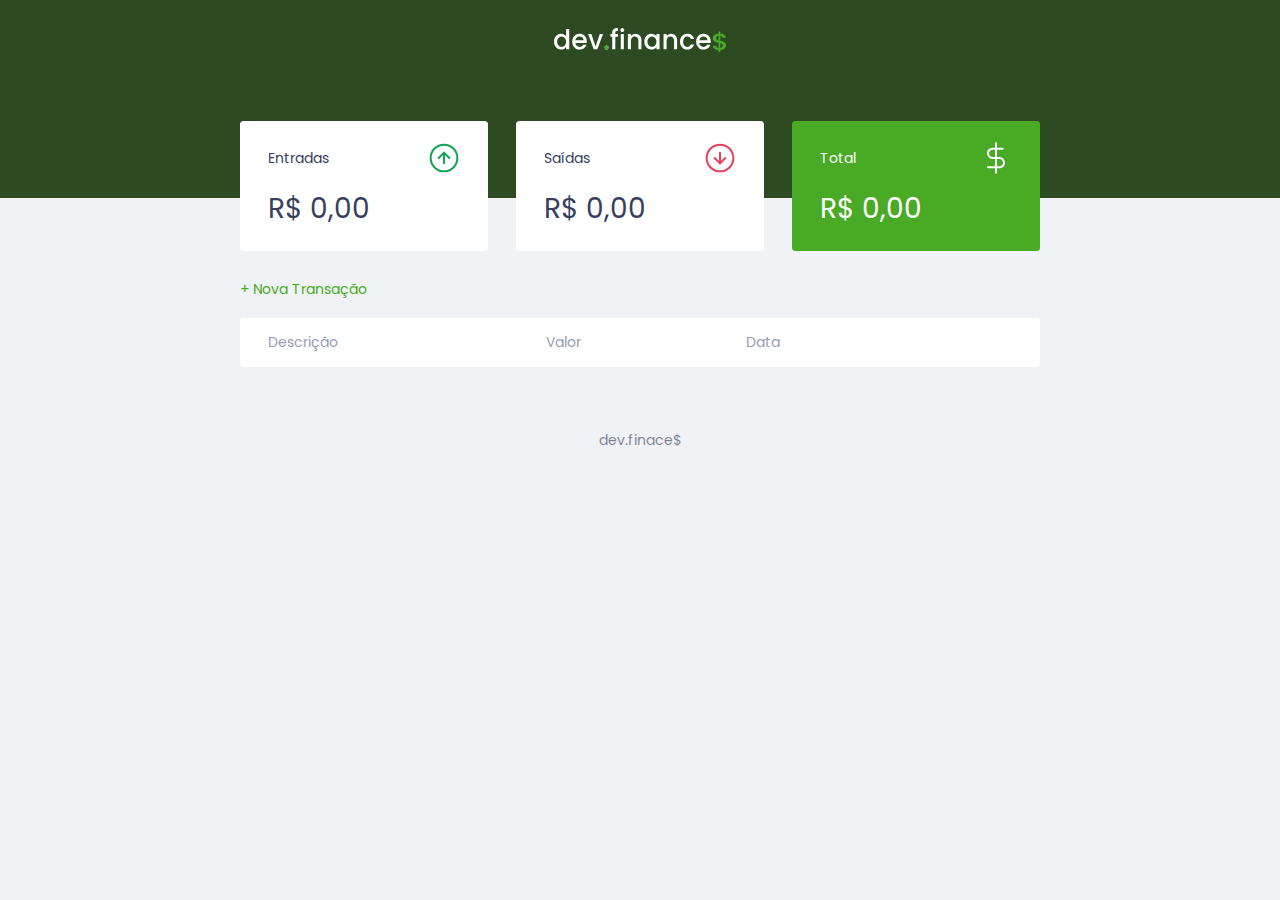
==== index.html @ 3f9c8559 "first commit" ====
<!DOCTYPE html>
<html lang="pt-br">

<head>
    <meta charset="UTF-8">
    <meta http-equiv="X-UA-Compatible" content="IE=edge">
    <meta name="viewport" content="width=device-width, initial-scale=1.0">
    <title>dev.finance$</title>

    <link rel="stylesheet" href="./style.css">
    <link rel="preconnect" href="https://fonts.gstatic.com">
    <link href="https://fonts.googleapis.com/css2?family=Poppins:ital,wght@0,100;0,400;0,700;1,100;1,400&display=swap"
        rel="stylesheet">
</head>



<body>
    <!-- header, main e footer são tags semanticas -->

    <header>
        <!-- <h1 id="logo">dev.finance$</h1> -->
        <!--Tirou o nome e colocou uma imagem-->
        <img src="./assets/logo.svg" alt="Logo Dev Finances">
    </header>

    <main class="container">

        <!--Section geralmente começa com um h2-->
        <section id="balance">
            <h2 class="sr-only">Balanço</h2>
            <!--sr de screen reader-->

            <div class="card">
                <h3>
                    <span>
                        Entradas
                    </span>
                    <img src="./assets/income.svg" alt="Imagem de entradas">
                </h3>
                <p id="incomeDisplay">R$ 0,00</p>
            </div>

            <div class="card">
                <h3>
                    <span>
                        Saídas
                    </span>
                    <img src="./assets/expense.svg" alt="Imagem de saídas">
                </h3>
                <p id="expenseDisplay">R$ 0,00</p>
            </div>

            <div class="card total">
                <!--Posso dar varias classes para a mesma tag, e so separo por espaço como ai, class card e class total-->
                <h3>
                    <span>
                        Total
                    </span>
                    <img src="./assets/total.svg" alt="Imagem de total">
                </h3>
                <p id = "totalDisplay">R$ 0,00</p>
            </div>

        </section>


        <section id="transaction">
            <h2 class="sr-only">Transações</h2>
            <!--Ao colocar o simbolo # ao clicar no link, eu não saio da pagina, apenas coloca uma # na url-->
            <!--onclick foi adicionado junto com o javascript-->
            <a href="#" onclick="Modal.open()" class="button new">+ Nova Transação</a>


            <table id="data-table">
                <thead>
                    <tr>
                        <th>Descrição</th>
                        <th>Valor</th>
                        <th>Data</th>
                        <th></th>
                        <!--Adicionei uma coluna nova vazia aqui, mas terão coisas nela nos outros-->
                    </tr>
                </thead>
                <tbody>
                    
                </tbody>
            </table>
        </section>
    </main>

    <div class="modal-overlay">
        <!--essa div tem duas classes.-->
        <div class="modal">
            <div id="form">
                <h2>Nova Transação</h2>
                <form action="" onsubmit="Form.submit(event)">
                    <div class="input-group">
                        <label class="sr-only" for="description">Descrição</label>
                        <!--o label é linkado com o input e ele descreve esse input, com a palavra que peço, mas no caso eu quero que ele apareça apenas para os scren readers para ajudar na assessibilidade, ele explica o que está no input-->
                        <input type="text" id="description" name="description" placeholder="Descrição" />
                    </div>
                    <div class="input-group">
                        <label class="sr-only" for="amount">Valor</label>
                        <input type="number" step="0.01" id="amount" name="amount" placeholder="0,00" />
                        <small class="help">Use o sinal - (negativo) para despesas e , (vírgula) para casas
                            decimais</small>
                    </div>
                    <div class="input-group">
                        <label class="sr-only" for="date">Data</label>
                        <input type="date" id="date" name="date" />
                    </div>

                    <div class="input-group actions">
                        <a href="#" onclick="Modal.close()" class="button cancel">Cancelar</a>
                        <button>Salvar</button>
                    </div>
                </form>
            </div>
        </div>
    </div>

    <footer>
        <p>dev.finace$</p>
    </footer>

    <script src="./script.js"></script>
</body>

</html>
---- style.css ----
/* no css, as coisas tem valores, por exemplo o asterisco tem menos valor do que o h1 */

/* Global =================================== */

:root {
    /*root referencia a tag html*/
    --dark-blue: #363f5f;
    --green: #49AA26;
    --light-green: #3dd705;
    --red: #e92929;
    /*criando uma variavel posso apenas chamar ela depois, a vantagem é poder mudar depois sem ter que mudar em cada elemento*/
}

* {
    margin: 0;
    padding: 0;
    box-sizing: border-box;
}

html {
    font-size: 93.75%;
    /* 15px */
}

body {
    background: #f0f2f5;
    font-family: 'Poppins', sans-serif;
}

.sr-only {
    /*ele usa esse truque para que as palavras com essa classe fique invisiveis para a visão, mas que os leitores de tela ainda possam acha-las e ler, para pessoas com dificuldades visuais. se usasse display: none o leitor de tela não consegue achar, todos esses codigos são para isso*/
    position: absolute;
    width: 1px;
    height: 1px;
    padding: 0;
    margin: -1px;
    overflow: hidden;
    clip: rect(0, 0, 0, 0);
    white-space: nowrap;
    border-width: 0;
}

.container {
    width: min(90vw, 800px);
    /*essa função procurar o menor valor entre os dois argumentos que eu passo */
    margin: auto;
}

/* Titles =================================== */

h2 {
    margin-top: 3.2rem;
    margin-bottom: 0.8rem;
    color: var(--dark-blue);
    font-weight: normal;
}

/* Links & Buttons ========================== */

a {
    color: var(--green);
    text-decoration: none;
}

a:hover {
    color: var(--light-green);
}

button {
    width: 100%;
    height: 50px;
    border: none;
    color: white;
    background: var(--green);
    padding: 0;
    border-radius: 0.25rem;
    cursor: pointer;
}

button:hover {
    background: var(--light-green);
}

.button.new {
    /*Se eu coloco .button com um espaço eu coloco a .new, eu to dizendo para procurar dentro da .button algo com o nome .new, se eu coloco .button.new tudo junto eu to dizendo que eu quero a coisa que tem ao mesmo tempo o nome button e o nome new*/
    display: inline-block;
    margin-bottom: .8rem;
}

.button.cancel {
    color: var(--red);
    border: 2px var(--red) solid;
    border-radius: 0.25rem;
    height: 50px;
    opacity: 0.6;
    /*Alinhar ao meio*/
    display: flex;
    align-items: center;
    justify-content: center;

}

.button.cancel:hover{
    opacity: 1;
}

/* Header =================================== */

header {
    background: #2d4a22;
    padding: 2rem 0 10rem;
    text-align: center;
}

#logo {
    color: #fff;
    font-weight: 100;
}

/* Balance =================================== */

#balance {
    margin-top: -5.5rem;
}

#balance h2 {
    color: white;
    margin-top: 0;
}

/* Cards =================================== */

.card {
    background: white;
    padding: 1.5rem 2rem;
    border-radius: 0.25rem;
    margin-bottom: 2rem;
    color: var(--dark-blue)
}

.card h3 {
    /*coisas importantes sobre posicionamento, align-items e justify-content*/
    font-weight: normal;
    font-size: 1rem;
    display: flex;
    align-items: center;
    justify-content: space-between;
}

.card p {
    font-size: 2rem;
    line-height: 3rem;
    margin-top: 1rem;
}

.card.total {
    /*Posso chamar duas classes de uma vez, ai coloco os pontos como ai no .card.total */
    background: var(--green);
    color: white;
}

/* Table =================================== */

#transaction {
    display: block;
    width: 100%;
    overflow-x: auto;
}

#data-table {
    width: 100%;
    border-spacing: 0 0.5rem;
    color: #969cb3;
    /*o comando a baixo diz: se for necessario criar a barra de rolagem no eixo x */
}

table thead tr th:first-child, table tbody tr td:first-child {
    /*Esse seletor pega o primeiro filho que está dentro do thead*/
    border-radius: 0.25rem 0 0 0.25rem;
}

table thead tr th:last-child, table tbody tr td:last-child {
    /*Esse seletor pega o ultimo filho que está dentro do thead*/
    border-radius: 0 0.25rem 0.25rem 0;
}

table thead th {
    background: white;
    font-weight: normal;
    padding: 1rem 2rem;
    text-align: left;
}

table tbody tr {
    opacity: 0.7;
}

table tbody tr:hover {
    opacity: 1;
}

table tbody td {
    background: white;
    padding: 1rem 2rem;
}

td.description {
    color: var(--dark-blue)
}

td.income {
    color: #12a454;
}

td.expense {
    color: #e92929
}

/* modal ==================================== */

.modal-overlay {
    width: 100%;
    height: 100%;
    background-color: rgba(0, 0, 0, 0.7);
    position: fixed;
    top: 0;
    display: flex;
    align-items: center;
    justify-content: center;
    opacity: 0;
    visibility: hidden;
    z-index: 999;
}

.modal-overlay.active {
    opacity: 1;
    visibility: visible;
}

.modal {
    background: #f0f2f5;
    padding: 2.4rem;
    position: relative;
    z-index: 1;
}

/* Form ===================================== */

#form {
    max-width: 500px;
}

#form h2 {
    margin-top: 0;
}

input {
    border: none;
    border-radius: 0.2rem;
    padding: 0.8rem;
    width: 100%;
}

.input-group {
    margin-top: 0.8rem;
}

.input-group small {
    opacity: 0.4;
}

.input-group.actions {
    display: flex;
    justify-content: space-between;
    align-items: center;
}

.input-group.actions .button, .input-group.actions button {
    width: 48%
}

/* Footer =================================== */

footer {
    text-align: center;
    padding: 4rem 0 2rem;
    color: var(--dark-blue);
    opacity: 0.6;
}

/* Responsive ================================ */

@media (min-width: 800px) {
    /* o min signfica: a partir de 800px aplique essas configuraçoes, de 800 pra baixo vc usa o normal*/
    html {
        font-size: 87.5%;
    }
    #balance {
        /* display grid é muito bom para alinhar, como coloquei uma fraçao pra cada um, eles vao ficar iguais, mas pode variar colocar 2fr 1fr e fr por exemplo*/
        display: grid;
        grid-template-columns: 1fr 1fr 1fr;
        gap: 2rem;
    }
}
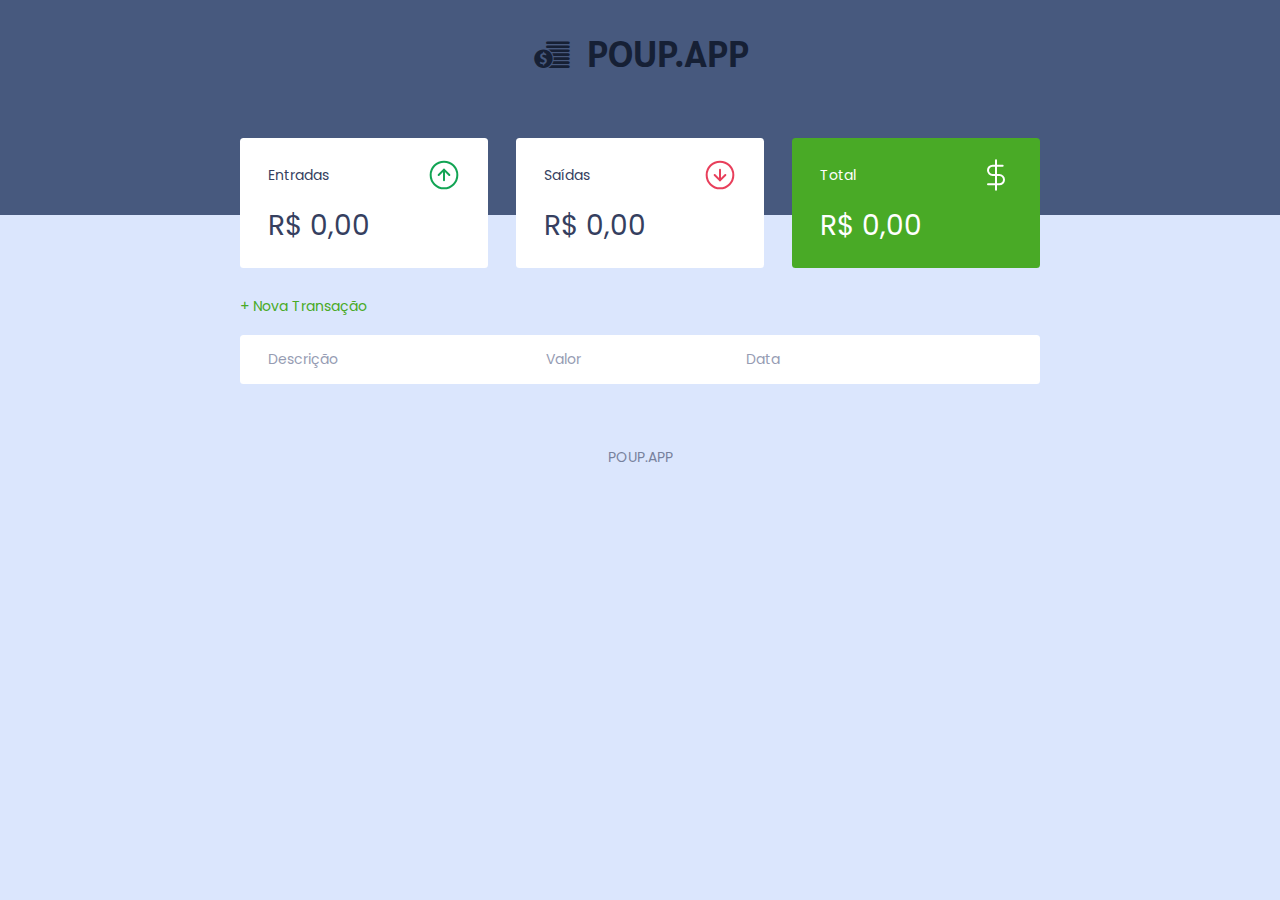
==== commit 3350fb0c: "Update name and visual of project" ====
--- a/index.html
+++ b/index.html
@@ -1,132 +1,144 @@
 <!DOCTYPE html>
 <html lang="pt-br">
-
-<head>
-    <meta charset="UTF-8">
-    <meta http-equiv="X-UA-Compatible" content="IE=edge">
-    <meta name="viewport" content="width=device-width, initial-scale=1.0">
+  <head>
+    <meta charset="UTF-8" />
+    <meta http-equiv="X-UA-Compatible" content="IE=edge" />
+    <meta name="viewport" content="width=device-width, initial-scale=1.0" />
     <title>dev.finance$</title>
 
-    <link rel="stylesheet" href="./style.css">
-    <link rel="preconnect" href="https://fonts.gstatic.com">
-    <link href="https://fonts.googleapis.com/css2?family=Poppins:ital,wght@0,100;0,400;0,700;1,100;1,400&display=swap"
-        rel="stylesheet">
-</head>
+    <!--css base-->
 
+    <link rel="stylesheet" href="./style.css" />
 
+     <!--css icone logo-->
 
-<body>
-    <!-- header, main e footer são tags semanticas -->
+    <link rel="stylesheet" href="./assets/icon logo/style.css">
+
+     <!--fontes gerais-->
+    <link rel="preconnect" href="https://fonts.gstatic.com" />
+    <link
+      href="https://fonts.googleapis.com/css2?family=Poppins:ital,wght@0,100;0,400;0,700;1,100;1,400&display=swap"
+      rel="stylesheet"
+    />
+
+    <!--fonte do logo-->
+    <link rel="preconnect" href="https://fonts.googleapis.com">
+    <link rel="preconnect" href="https://fonts.gstatic.com" crossorigin>
+    <link href="https://fonts.googleapis.com/css2?family=Sarabun:wght@400;500;700&display=swap" rel="stylesheet">
+  </head>
+
+  <body>
+  
 
     <header>
-        <!-- <h1 id="logo">dev.finance$</h1> -->
-        <!--Tirou o nome e colocou uma imagem-->
-        <img src="./assets/logo.svg" alt="Logo Dev Finances">
+      <div id="logo"><i class="icon-coins"></i><h1>POUP.APP</h1></div>
+      
+    
     </header>
 
     <main class="container">
+     
+      <section id="balance">
+        <h2 class="sr-only">Balanço</h2>
+        
 
-        <!--Section geralmente começa com um h2-->
-        <section id="balance">
-            <h2 class="sr-only">Balanço</h2>
-            <!--sr de screen reader-->
+        <div class="card">
+          <h3>
+            <span> Entradas </span>
+            <img src="./assets/income.svg" alt="Imagem de entradas" />
+          </h3>
+          <p id="incomeDisplay">R$ 0,00</p>
+        </div>
 
-            <div class="card">
-                <h3>
-                    <span>
-                        Entradas
-                    </span>
-                    <img src="./assets/income.svg" alt="Imagem de entradas">
-                </h3>
-                <p id="incomeDisplay">R$ 0,00</p>
-            </div>
+        <div class="card">
+          <h3>
+            <span> Saídas </span>
+            <img src="./assets/expense.svg" alt="Imagem de saídas" />
+          </h3>
+          <p id="expenseDisplay">R$ 0,00</p>
+        </div>
 
-            <div class="card">
-                <h3>
-                    <span>
-                        Saídas
-                    </span>
-                    <img src="./assets/expense.svg" alt="Imagem de saídas">
-                </h3>
-                <p id="expenseDisplay">R$ 0,00</p>
-            </div>
+        <div class="card total">
+          
+          <h3>
+            <span> Total </span>
+            <img src="./assets/total.svg" alt="Imagem de total" />
+          </h3>
+          <p id="totalDisplay">R$ 0,00</p>
+        </div>
+      </section>
 
-            <div class="card total">
-                <!--Posso dar varias classes para a mesma tag, e so separo por espaço como ai, class card e class total-->
-                <h3>
-                    <span>
-                        Total
-                    </span>
-                    <img src="./assets/total.svg" alt="Imagem de total">
-                </h3>
-                <p id = "totalDisplay">R$ 0,00</p>
-            </div>
+      <section id="transaction">
+        <h2 class="sr-only">Transações</h2>
+   
+        <a href="#" onclick="Modal.open()" class="button new"
+          >+ Nova Transação</a
+        >
 
-        </section>
-
-
-        <section id="transaction">
-            <h2 class="sr-only">Transações</h2>
-            <!--Ao colocar o simbolo # ao clicar no link, eu não saio da pagina, apenas coloca uma # na url-->
-            <!--onclick foi adicionado junto com o javascript-->
-            <a href="#" onclick="Modal.open()" class="button new">+ Nova Transação</a>
-
-
-            <table id="data-table">
-                <thead>
-                    <tr>
-                        <th>Descrição</th>
-                        <th>Valor</th>
-                        <th>Data</th>
-                        <th></th>
-                        <!--Adicionei uma coluna nova vazia aqui, mas terão coisas nela nos outros-->
-                    </tr>
-                </thead>
-                <tbody>
-                    
-                </tbody>
-            </table>
-        </section>
+        <table id="data-table">
+          <thead>
+            <tr>
+              <th>Descrição</th>
+              <th>Valor</th>
+              <th>Data</th>
+              <th></th>
+            </tr>
+          </thead>
+          <tbody></tbody>
+        </table>
+      </section>
     </main>
 
     <div class="modal-overlay">
-        <!--essa div tem duas classes.-->
-        <div class="modal">
-            <div id="form">
-                <h2>Nova Transação</h2>
-                <form action="" onsubmit="Form.submit(event)">
-                    <div class="input-group">
-                        <label class="sr-only" for="description">Descrição</label>
-                        <!--o label é linkado com o input e ele descreve esse input, com a palavra que peço, mas no caso eu quero que ele apareça apenas para os scren readers para ajudar na assessibilidade, ele explica o que está no input-->
-                        <input type="text" id="description" name="description" placeholder="Descrição" />
-                    </div>
-                    <div class="input-group">
-                        <label class="sr-only" for="amount">Valor</label>
-                        <input type="number" step="0.01" id="amount" name="amount" placeholder="0,00" />
-                        <small class="help">Use o sinal - (negativo) para despesas e , (vírgula) para casas
-                            decimais</small>
-                    </div>
-                    <div class="input-group">
-                        <label class="sr-only" for="date">Data</label>
-                        <input type="date" id="date" name="date" />
-                    </div>
+     
+      <div class="modal">
+        <div id="form">
+          <h2>Nova Transação</h2>
+          <form action="" onsubmit="Form.submit(event)">
+            <div class="input-group">
+              <label class="sr-only" for="description">Descrição</label>
+            
+              <input
+                type="text"
+                id="description"
+                name="description"
+                placeholder="Descrição"
+              />
+            </div>
+            <div class="input-group">
+              <label class="sr-only" for="amount">Valor</label>
+              <input
+                type="number"
+                step="0.01"
+                id="amount"
+                name="amount"
+                placeholder="0,00"
+              />
+              <small class="help"
+                >Use o sinal - (negativo) para despesas e , (vírgula) para casas
+                decimais</small
+              >
+            </div>
+            <div class="input-group">
+              <label class="sr-only" for="date">Data</label>
+              <input type="date" id="date" name="date" />
+            </div>
 
-                    <div class="input-group actions">
-                        <a href="#" onclick="Modal.close()" class="button cancel">Cancelar</a>
-                        <button>Salvar</button>
-                    </div>
-                </form>
+            <div class="input-group actions">
+              <a href="#" onclick="Modal.close()" class="button cancel"
+                >Cancelar</a
+              >
+              <button>Salvar</button>
             </div>
+          </form>
         </div>
+      </div>
     </div>
 
     <footer>
-        <p>dev.finace$</p>
+      <p>POUP.APP</p>
     </footer>
 
     <script src="./script.js"></script>
-</body>
-
+  </body>
 </html>
-
-    --- a/style.css
+++ b/style.css
@@ -1,304 +1,328 @@
-/* no css, as coisas tem valores, por exemplo o asterisco tem menos valor do que o h1 */
+
 
 /* Global =================================== */
 
 :root {
-    /*root referencia a tag html*/
-    --dark-blue: #363f5f;
-    --green: #49AA26;
-    --light-green: #3dd705;
-    --red: #e92929;
-    /*criando uma variavel posso apenas chamar ela depois, a vantagem é poder mudar depois sem ter que mudar em cada elemento*/
+  /*root referencia a tag html*/
+  --dark-blue: #363f5f;
+  --green: #49aa26;
+  --light-green: #3dd705;
+  --red: #e92929;
+  --background: #DBE6FD;
+  --header: #47597E;
+  --logo: #293B5F;
+  --dark-logo:#162035;
+
 }
 
 * {
-    margin: 0;
-    padding: 0;
-    box-sizing: border-box;
+  margin: 0;
+  padding: 0;
+  box-sizing: border-box;
 }
 
 html {
-    font-size: 93.75%;
-    /* 15px */
+  font-size: 93.75%;
+  /* 15px */
 }
 
 body {
-    background: #f0f2f5;
-    font-family: 'Poppins', sans-serif;
+  background: var(--background);
+  font-family: 'Poppins', sans-serif;
 }
 
 .sr-only {
-    /*ele usa esse truque para que as palavras com essa classe fique invisiveis para a visão, mas que os leitores de tela ainda possam acha-las e ler, para pessoas com dificuldades visuais. se usasse display: none o leitor de tela não consegue achar, todos esses codigos são para isso*/
-    position: absolute;
-    width: 1px;
-    height: 1px;
-    padding: 0;
-    margin: -1px;
-    overflow: hidden;
-    clip: rect(0, 0, 0, 0);
-    white-space: nowrap;
-    border-width: 0;
+  position: absolute;
+  width: 1px;
+  height: 1px;
+  padding: 0;
+  margin: -1px;
+  overflow: hidden;
+  clip: rect(0, 0, 0, 0);
+  white-space: nowrap;
+  border-width: 0;
 }
 
 .container {
-    width: min(90vw, 800px);
-    /*essa função procurar o menor valor entre os dois argumentos que eu passo */
-    margin: auto;
+  width: min(90vw, 800px);
+
+  margin: auto;
 }
 
 /* Titles =================================== */
 
 h2 {
-    margin-top: 3.2rem;
-    margin-bottom: 0.8rem;
-    color: var(--dark-blue);
-    font-weight: normal;
+  margin-top: 3.2rem;
+  margin-bottom: 0.8rem;
+  color: var(--dark-blue);
+  font-weight: normal;
 }
 
 /* Links & Buttons ========================== */
 
 a {
-    color: var(--green);
-    text-decoration: none;
+  color: var(--green);
+  text-decoration: none;
 }
 
 a:hover {
-    color: var(--light-green);
+  color: var(--light-green);
 }
 
 button {
-    width: 100%;
-    height: 50px;
-    border: none;
-    color: white;
-    background: var(--green);
-    padding: 0;
-    border-radius: 0.25rem;
-    cursor: pointer;
+  width: 100%;
+  height: 50px;
+  border: none;
+  color: white;
+  background: var(--green);
+  padding: 0;
+  border-radius: 0.25rem;
+  cursor: pointer;
 }
 
 button:hover {
-    background: var(--light-green);
+  background: var(--light-green);
 }
 
 .button.new {
-    /*Se eu coloco .button com um espaço eu coloco a .new, eu to dizendo para procurar dentro da .button algo com o nome .new, se eu coloco .button.new tudo junto eu to dizendo que eu quero a coisa que tem ao mesmo tempo o nome button e o nome new*/
-    display: inline-block;
-    margin-bottom: .8rem;
+
+  display: inline-block;
+  margin-bottom: 0.8rem;
 }
 
 .button.cancel {
-    color: var(--red);
-    border: 2px var(--red) solid;
-    border-radius: 0.25rem;
-    height: 50px;
-    opacity: 0.6;
-    /*Alinhar ao meio*/
-    display: flex;
-    align-items: center;
-    justify-content: center;
-
-}
-
-.button.cancel:hover{
-    opacity: 1;
+  background: var(--red);
+  color: white;
+  border: 2px var(--red) solid;
+  border-radius: 0.25rem;
+  height: 50px;
+  opacity: 0.6;
+  /*Alinhar ao meio*/
+  display: flex;
+  align-items: center;
+  justify-content: center;
+}
+
+.button.cancel:hover {
+  opacity: 1;
 }
 
 /* Header =================================== */
 
 header {
-    background: #2d4a22;
-    padding: 2rem 0 10rem;
-    text-align: center;
-}
-
+  background: var(--header);
+  padding: 2rem 0 10rem;
+  text-align: center;
+}
 #logo {
-    color: #fff;
-    font-weight: 100;
-}
+  color: var(--dark-logo);
+  
+  font-family: 'Sarabun', sans-serif;
+  font-size: 1.3rem;
+  display:flex;
+  align-items: center;
+  justify-content:center;
+}
+
+#logo i{
+  font-size: 3rem;
+  margin-right: 1rem;
+  transform: translateY(8%);
+}
+
+
+
 
 /* Balance =================================== */
 
 #balance {
-    margin-top: -5.5rem;
+  margin-top: -5.5rem;
 }
 
 #balance h2 {
-    color: white;
-    margin-top: 0;
+  color: white;
+  margin-top: 0;
 }
 
 /* Cards =================================== */
 
 .card {
-    background: white;
-    padding: 1.5rem 2rem;
-    border-radius: 0.25rem;
-    margin-bottom: 2rem;
-    color: var(--dark-blue)
+  background: white;
+  padding: 1.5rem 2rem;
+  border-radius: 0.25rem;
+  margin-bottom: 2rem;
+  color: var(--dark-blue);
 }
 
 .card h3 {
-    /*coisas importantes sobre posicionamento, align-items e justify-content*/
-    font-weight: normal;
-    font-size: 1rem;
-    display: flex;
-    align-items: center;
-    justify-content: space-between;
+  
+  font-weight: normal;
+  font-size: 1rem;
+  display: flex;
+  align-items: center;
+  justify-content: space-between;
 }
 
 .card p {
-    font-size: 2rem;
-    line-height: 3rem;
-    margin-top: 1rem;
+  font-size: 2rem;
+  line-height: 3rem;
+  margin-top: 1rem;
 }
 
 .card.total {
-    /*Posso chamar duas classes de uma vez, ai coloco os pontos como ai no .card.total */
-    background: var(--green);
-    color: white;
+  
+  background: var(--green);
+  color: white;
+}
+
+.card.total.negative {
+  background: var(--red);
+  color: white;
 }
 
 /* Table =================================== */
 
 #transaction {
-    display: block;
-    width: 100%;
-    overflow-x: auto;
+  display: block;
+  width: 100%;
+  overflow-x: auto;
 }
 
 #data-table {
-    width: 100%;
-    border-spacing: 0 0.5rem;
-    color: #969cb3;
-    /*o comando a baixo diz: se for necessario criar a barra de rolagem no eixo x */
-}
-
-table thead tr th:first-child, table tbody tr td:first-child {
-    /*Esse seletor pega o primeiro filho que está dentro do thead*/
-    border-radius: 0.25rem 0 0 0.25rem;
-}
-
-table thead tr th:last-child, table tbody tr td:last-child {
-    /*Esse seletor pega o ultimo filho que está dentro do thead*/
-    border-radius: 0 0.25rem 0.25rem 0;
+  width: 100%;
+  border-spacing: 0 0.5rem;
+  color: #969cb3;
+  
+}
+
+table thead tr th:first-child,
+table tbody tr td:first-child {
+  /*Esse seletor pega o primeiro filho que está dentro do thead*/
+  border-radius: 0.25rem 0 0 0.25rem;
+}
+
+table thead tr th:last-child,
+table tbody tr td:last-child {
+  /*Esse seletor pega o ultimo filho que está dentro do thead*/
+  border-radius: 0 0.25rem 0.25rem 0;
 }
 
 table thead th {
-    background: white;
-    font-weight: normal;
-    padding: 1rem 2rem;
-    text-align: left;
+  background: white;
+  font-weight: normal;
+  padding: 1rem 2rem;
+  text-align: left;
 }
 
 table tbody tr {
-    opacity: 0.7;
+  opacity: 0.7;
 }
 
 table tbody tr:hover {
-    opacity: 1;
+  opacity: 1;
 }
 
 table tbody td {
-    background: white;
-    padding: 1rem 2rem;
+  background: white;
+  padding: 1rem 2rem;
 }
 
 td.description {
-    color: var(--dark-blue)
+  color: var(--dark-blue);
 }
 
 td.income {
-    color: #12a454;
+  color: #12a454;
 }
 
 td.expense {
-    color: #e92929
+  color: #e92929;
 }
 
 /* modal ==================================== */
 
 .modal-overlay {
-    width: 100%;
-    height: 100%;
-    background-color: rgba(0, 0, 0, 0.7);
-    position: fixed;
-    top: 0;
-    display: flex;
-    align-items: center;
-    justify-content: center;
-    opacity: 0;
-    visibility: hidden;
-    z-index: 999;
+  width: 100%;
+  height: 100%;
+  background-color: rgba(0, 0, 0, 0.7);
+  position: fixed;
+  top: 0;
+  display: flex;
+  align-items: center;
+  justify-content: center;
+  opacity: 0;
+  visibility: hidden;
+  z-index: 999;
 }
 
 .modal-overlay.active {
-    opacity: 1;
-    visibility: visible;
+  opacity: 1;
+  visibility: visible;
 }
 
 .modal {
-    background: #f0f2f5;
-    padding: 2.4rem;
-    position: relative;
-    z-index: 1;
+  background: var(--background);
+  padding: 2.4rem;
+  position: relative;
+  z-index: 1;
 }
 
 /* Form ===================================== */
 
 #form {
-    max-width: 500px;
+  max-width: 500px;
 }
 
 #form h2 {
-    margin-top: 0;
+  margin-top: 0;
 }
 
 input {
-    border: none;
-    border-radius: 0.2rem;
-    padding: 0.8rem;
-    width: 100%;
+  border: none;
+  border-radius: 0.2rem;
+  padding: 0.8rem;
+  width: 100%;
 }
 
 .input-group {
-    margin-top: 0.8rem;
+  margin-top: 0.8rem;
 }
 
 .input-group small {
-    opacity: 0.4;
+  opacity: 0.4;
 }
 
 .input-group.actions {
-    display: flex;
-    justify-content: space-between;
-    align-items: center;
-}
-
-.input-group.actions .button, .input-group.actions button {
-    width: 48%
+  display: flex;
+  justify-content: space-between;
+  align-items: center;
+}
+
+.input-group.actions .button,
+.input-group.actions button {
+  width: 48%;
 }
 
 /* Footer =================================== */
 
 footer {
-    text-align: center;
-    padding: 4rem 0 2rem;
-    color: var(--dark-blue);
-    opacity: 0.6;
+  text-align: center;
+  padding: 4rem 0 2rem;
+  color: var(--dark-blue);
+  opacity: 0.6;
 }
 
 /* Responsive ================================ */
 
 @media (min-width: 800px) {
-    /* o min signfica: a partir de 800px aplique essas configuraçoes, de 800 pra baixo vc usa o normal*/
-    html {
-        font-size: 87.5%;
-    }
-    #balance {
-        /* display grid é muito bom para alinhar, como coloquei uma fraçao pra cada um, eles vao ficar iguais, mas pode variar colocar 2fr 1fr e fr por exemplo*/
-        display: grid;
-        grid-template-columns: 1fr 1fr 1fr;
-        gap: 2rem;
-    }
-}+  /* o min signfica: a partir de 800px aplique essas configuraçoes, de 800 pra baixo vc usa o normal*/
+  html {
+    font-size: 87.5%;
+  }
+  #balance {
+    /* display grid é muito bom para alinhar, como coloquei uma fraçao pra cada um, eles vao ficar iguais, mas pode variar colocar 2fr 1fr e fr por exemplo*/
+    display: grid;
+    grid-template-columns: 1fr 1fr 1fr;
+    gap: 2rem;
+  }
+}
--- a/assets/icon logo/style.css
+++ b/assets/icon logo/style.css
@@ -0,0 +1,30 @@
+@font-face {
+  font-family: 'icomoon';
+  src:  url('fonts/icomoon.eot?5a9n8a');
+  src:  url('fonts/icomoon.eot?5a9n8a#iefix') format('embedded-opentype'),
+    url('fonts/icomoon.ttf?5a9n8a') format('truetype'),
+    url('fonts/icomoon.woff?5a9n8a') format('woff'),
+    url('fonts/icomoon.svg?5a9n8a#icomoon') format('svg');
+  font-weight: normal;
+  font-style: normal;
+  font-display: block;
+}
+
+[class^="icon-"], [class*=" icon-"] {
+  /* use !important to prevent issues with browser extensions that change fonts */
+  font-family: 'icomoon' !important;
+  speak: never;
+  font-style: normal;
+  font-weight: normal;
+  font-variant: normal;
+  text-transform: none;
+  line-height: 1;
+
+  /* Better Font Rendering =========== */
+  -webkit-font-smoothing: antialiased;
+  -moz-osx-font-smoothing: grayscale;
+}
+
+.icon-coins:before {
+  content: "\e900";
+}
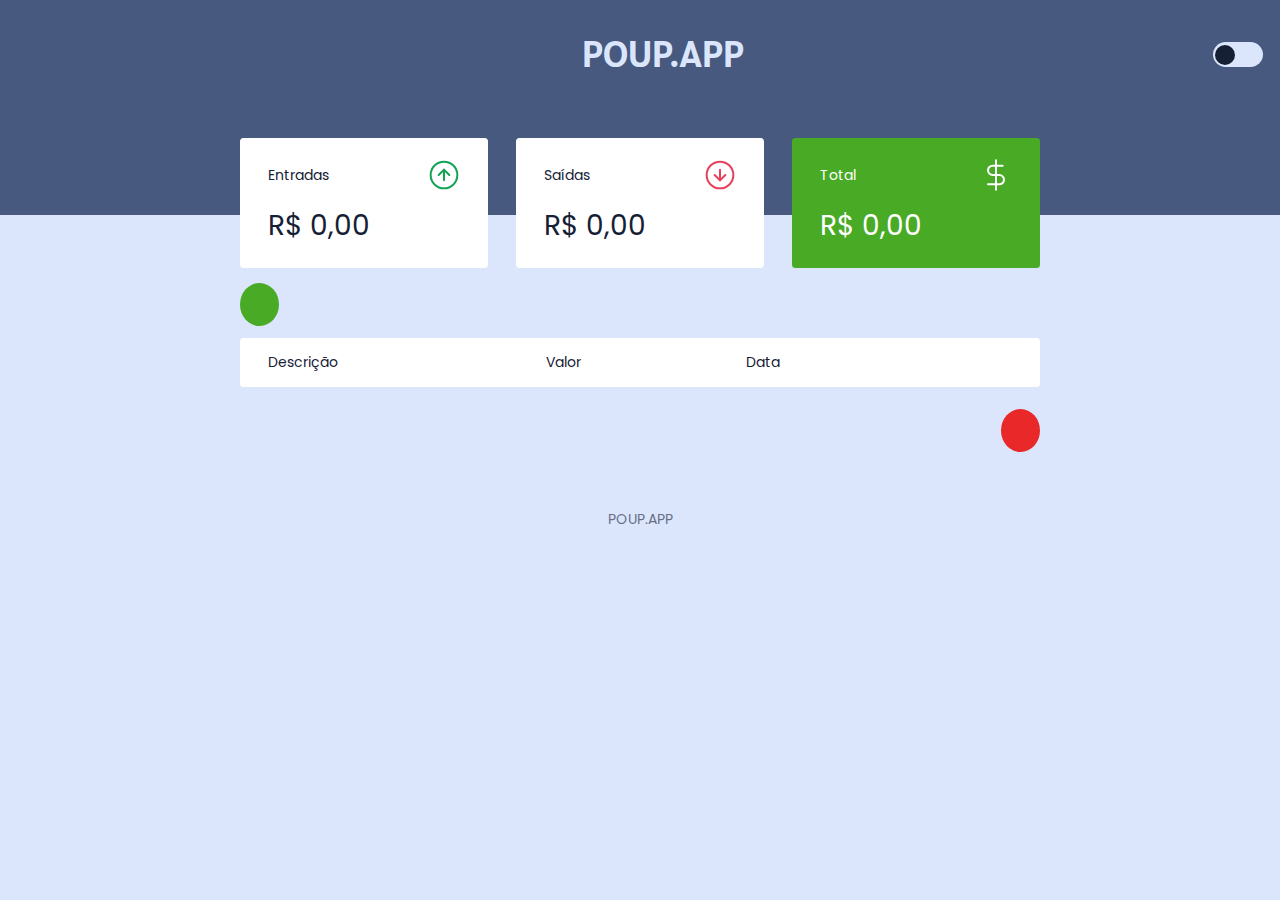
==== commit efa4034e: "fix bug in delete all button" ====
--- a/index.html
+++ b/index.html
@@ -4,17 +4,17 @@
     <meta charset="UTF-8" />
     <meta http-equiv="X-UA-Compatible" content="IE=edge" />
     <meta name="viewport" content="width=device-width, initial-scale=1.0" />
-    <title>dev.finance$</title>
+    <title>POUP.APP</title>
+
+    <!--css iconens-->
+
+    <link rel="stylesheet" href="./assets/icons/style.css" />
 
     <!--css base-->
 
     <link rel="stylesheet" href="./style.css" />
 
-     <!--css icone logo-->
-
-    <link rel="stylesheet" href="./assets/icon logo/style.css">
-
-     <!--fontes gerais-->
+    <!--fontes gerais-->
     <link rel="preconnect" href="https://fonts.gstatic.com" />
     <link
       href="https://fonts.googleapis.com/css2?family=Poppins:ital,wght@0,100;0,400;0,700;1,100;1,400&display=swap"
@@ -22,25 +22,30 @@
     />
 
     <!--fonte do logo-->
-    <link rel="preconnect" href="https://fonts.googleapis.com">
-    <link rel="preconnect" href="https://fonts.gstatic.com" crossorigin>
-    <link href="https://fonts.googleapis.com/css2?family=Sarabun:wght@400;500;700&display=swap" rel="stylesheet">
+    <link rel="preconnect" href="https://fonts.googleapis.com" />
+    <link rel="preconnect" href="https://fonts.gstatic.com" crossorigin />
+    <link
+      href="https://fonts.googleapis.com/css2?family=Sarabun:wght@400;500;700&display=swap"
+      rel="stylesheet"
+    />
   </head>
 
   <body>
-  
-
     <header>
-      <div id="logo"><i class="icon-coins"></i><h1>POUP.APP</h1></div>
-      
-    
+      <div id="logo">
+        <i class="icon-coins"></i>
+        <h1>POUP.APP</h1>
+      </div>
     </header>
 
+    <div id="toggle">
+      <input id="switch" type="checkbox" name="theme" />
+      <label for="switch">Toggle</label>
+    </div>
+
     <main class="container">
-     
       <section id="balance">
         <h2 class="sr-only">Balanço</h2>
-        
 
         <div class="card">
           <h3>
@@ -59,7 +64,6 @@
         </div>
 
         <div class="card total">
-          
           <h3>
             <span> Total </span>
             <img src="./assets/total.svg" alt="Imagem de total" />
@@ -70,11 +74,13 @@
 
       <section id="transaction">
         <h2 class="sr-only">Transações</h2>
-   
-        <a href="#" onclick="Modal.open()" class="button new"
-          >+ Nova Transação</a
-        >
 
+        
+ <div class="button-new"><a href="#" onclick="Modal.open()" class="button new"
+  ><i class="icon-plus"></i
+></a></div>
+ 
+ 
         <table id="data-table">
           <thead>
             <tr>
@@ -87,17 +93,41 @@
           <tbody></tbody>
         </table>
       </section>
-    </main>
+
+     
+     
+
+
+<div class="button-delete">
+  <a href="#" onclick="DeleteAll.openDeleteAll()" class="button delete-all"><i class="icon-trash-2"></i></a>
+</main>
+</div>
+
+
+
+
+
+
+
+
+
+
+
+
+
+
+
+
+
 
     <div class="modal-overlay">
-     
       <div class="modal">
         <div id="form">
           <h2>Nova Transação</h2>
           <form action="" onsubmit="Form.submit(event)">
-            <div class="input-group">
+            <div class="input-group description">
               <label class="sr-only" for="description">Descrição</label>
-            
+
               <input
                 type="text"
                 id="description"
@@ -105,8 +135,9 @@
                 placeholder="Descrição"
               />
             </div>
-            <div class="input-group">
+            <div class="input-group amount">
               <label class="sr-only" for="amount">Valor</label>
+
               <input
                 type="number"
                 step="0.01"
@@ -114,12 +145,13 @@
                 name="amount"
                 placeholder="0,00"
               />
+
               <small class="help"
                 >Use o sinal - (negativo) para despesas e , (vírgula) para casas
                 decimais</small
               >
             </div>
-            <div class="input-group">
+            <div class="input-group date">
               <label class="sr-only" for="date">Data</label>
               <input type="date" id="date" name="date" />
             </div>
@@ -135,6 +167,27 @@
       </div>
     </div>
 
+    <!--Modal de erro-->
+
+    <div class="modal-error">
+      <div class="error-message">
+        <h2>Todos os campos são obrigatórios</h2>
+        <i class="icon-x" onclick="ErrorModal.closeError()"></i>
+      </div>
+    </div>
+
+    <!--Modal delete tudo-->
+    <div class="delete-all-overlay">
+      <div class="modal-delete-all">
+        <h2>Deseja excluir tudo?</h2>
+        <div class="buttons">
+
+          <a href="#"  onclick="DeleteAll.closeDeleteAll()" class="button-delete">Não</a>
+          <a href="#"  onclick="Transaction.removeAll()" class="button-delete">Sim</a>
+
+        </div>
+      </div>
+    </div>
     <footer>
       <p>POUP.APP</p>
     </footer>
--- a/assets/icons/style.css
+++ b/assets/icons/style.css
@@ -0,0 +1,43 @@
+@font-face {
+  font-family: 'icomoon';
+  src: url('fonts/icomoon.eot?kvs88k');
+  src: url('fonts/icomoon.eot?kvs88k#iefix') format('embedded-opentype'),
+    url('fonts/icomoon.ttf?kvs88k') format('truetype'),
+    url('fonts/icomoon.woff?kvs88k') format('woff'),
+    url('fonts/icomoon.svg?kvs88k#icomoon') format('svg');
+  font-weight: normal;
+  font-style: normal;
+  font-display: block;
+}
+
+[class^='icon-'],
+[class*=' icon-'] {
+  /* use !important to prevent issues with browser extensions that change fonts */
+  font-family: 'icomoon' !important;
+
+  font-style: normal;
+  font-weight: normal;
+  font-variant: normal;
+  text-transform: none;
+  line-height: 1;
+
+  /* Better Font Rendering =========== */
+  -webkit-font-smoothing: antialiased;
+  -moz-osx-font-smoothing: grayscale;
+}
+
+.icon-coins:before {
+  content: '\e901';
+}
+.icon-money:before {
+  content: '\e901';
+}
+.icon-trash-2:before {
+  content: '\e902';
+}
+.icon-plus:before {
+  content: '\e903';
+}
+.icon-x:before {
+  content: '\e900';
+}
--- a/style.css
+++ b/style.css
@@ -1,18 +1,36 @@
-
-
 /* Global =================================== */
 
 :root {
   /*root referencia a tag html*/
-  --dark-blue: #363f5f;
-  --green: #49aa26;
+
+  /*Colors*/
+
+  /*header and body*/
+  --logo: #dbe6fd;
+  --header: #47597e;
+  --body: #dbe6fd;
+  --color-table: #ffffff;
+  --font-footer: #162035;
+
+  /*toggle*/
+
+  --toggle-background: #dbe6fd;
+  --togle-label: #162035;
+
+  /* colors icons and fonts */
+
+  --positive: #49aa26;
   --light-green: #3dd705;
-  --red: #e92929;
-  --background: #DBE6FD;
-  --header: #47597E;
-  --logo: #293B5F;
-  --dark-logo:#162035;
-
+  --negative: #e92929;
+  --fonts-card-total: #ffffff;
+  --fonts: #162035;
+  --font-new-transation: #49aa26;
+  --fonts-modal: #162035;
+
+  /* Error message*/
+
+  --error: #162035;
+  --font-error: #dbe6fd;
 }
 
 * {
@@ -27,7 +45,7 @@
 }
 
 body {
-  background: var(--background);
+  background: var(--body);
   font-family: 'Poppins', sans-serif;
 }
 
@@ -54,19 +72,15 @@
 h2 {
   margin-top: 3.2rem;
   margin-bottom: 0.8rem;
-  color: var(--dark-blue);
+  color: var(--fonts-modal);
   font-weight: normal;
 }
 
 /* Links & Buttons ========================== */
 
 a {
-  color: var(--green);
+  color: var(--font-new-transation);
   text-decoration: none;
-}
-
-a:hover {
-  color: var(--light-green);
 }
 
 button {
@@ -74,7 +88,7 @@
   height: 50px;
   border: none;
   color: white;
-  background: var(--green);
+  background: var(--positive);
   padding: 0;
   border-radius: 0.25rem;
   cursor: pointer;
@@ -84,16 +98,47 @@
   background: var(--light-green);
 }
 
+.button-new {
+  width: 100%;
+  text-align: left;
+
+  margin-top: 1.5rem;
+  margin-bottom: 0.8rem;
+}
+
+.button-delete {
+  width: 100%;
+  text-align: right;
+  padding: 0.5rem 0;
+  margin-top: 1rem;
+}
+
+.button.new,
+.button.delete-all {
+  border: none;
+  color: white;
+  width: auto;
+  height: auto;
+  cursor: pointer;
+  text-align: center;
+  padding: 0.5rem 0.8rem;
+  border-radius: 100%;
+  font-size: 1.5rem;
+}
+
+.button.delete-all {
+  background: var(--negative);
+}
+
 .button.new {
-
-  display: inline-block;
-  margin-bottom: 0.8rem;
+  background: var(--positive);
+  align-items: center;
 }
 
 .button.cancel {
-  background: var(--red);
+  background: var(--negative);
   color: white;
-  border: 2px var(--red) solid;
+  border: 2px var(--negative) solid;
   border-radius: 0.25rem;
   height: 50px;
   opacity: 0.6;
@@ -114,48 +159,49 @@
   padding: 2rem 0 10rem;
   text-align: center;
 }
+
+span.app {
+  color: var(--logo);
+}
+
 #logo {
-  color: var(--dark-logo);
-  
+  color: var(--logo);
+
   font-family: 'Sarabun', sans-serif;
   font-size: 1.3rem;
-  display:flex;
-  align-items: center;
-  justify-content:center;
-}
-
-#logo i{
+  display: flex;
+  align-items: center;
+  justify-content: center;
+}
+
+#logo i {
   font-size: 3rem;
   margin-right: 1rem;
   transform: translateY(8%);
 }
 
-
-
-
 /* Balance =================================== */
 
 #balance {
   margin-top: -5.5rem;
+  display: grid;
+  gap: 2rem;
 }
 
 #balance h2 {
-  color: white;
   margin-top: 0;
 }
 
 /* Cards =================================== */
 
 .card {
-  background: white;
+  background: var(--color-table);
   padding: 1.5rem 2rem;
   border-radius: 0.25rem;
-  margin-bottom: 2rem;
-  color: var(--dark-blue);
+  color: var(--fonts);
 }
 
 .card h3 {
-  
   font-weight: normal;
   font-size: 1rem;
   display: flex;
@@ -170,14 +216,12 @@
 }
 
 .card.total {
-  
-  background: var(--green);
-  color: white;
+  background: var(--positive);
+  color: var(--fonts-card-total);
 }
 
 .card.total.negative {
-  background: var(--red);
-  color: white;
+  background: var(--negative);
 }
 
 /* Table =================================== */
@@ -191,8 +235,7 @@
 #data-table {
   width: 100%;
   border-spacing: 0 0.5rem;
-  color: #969cb3;
-  
+  color: var(--fonts);
 }
 
 table thead tr th:first-child,
@@ -208,7 +251,7 @@
 }
 
 table thead th {
-  background: white;
+  background: var(--color-table);
   font-weight: normal;
   padding: 1rem 2rem;
   text-align: left;
@@ -223,20 +266,20 @@
 }
 
 table tbody td {
-  background: white;
+  background: var(--color-table);
   padding: 1rem 2rem;
 }
 
 td.description {
-  color: var(--dark-blue);
+  color: var(--fonts);
 }
 
 td.income {
-  color: #12a454;
+  color: var(--positive);
 }
 
 td.expense {
-  color: #e92929;
+  color: var(--negative);
 }
 
 /* modal ==================================== */
@@ -252,7 +295,7 @@
   justify-content: center;
   opacity: 0;
   visibility: hidden;
-  z-index: 999;
+  z-index: 998;
 }
 
 .modal-overlay.active {
@@ -261,10 +304,132 @@
 }
 
 .modal {
-  background: var(--background);
+  background: var(--body);
   padding: 2.4rem;
   position: relative;
   z-index: 1;
+  border-radius: 0.05rem;
+}
+
+/* Modal error ===================================== */
+.modal-error {
+  position: fixed;
+  top: 0;
+  right: 0;
+  width: 100%;
+  height: 100%;
+  display: flex;
+  align-items: center;
+  justify-content: center;
+  opacity: 0;
+  visibility: hidden;
+  z-index: 999;
+}
+
+.modal-error.show {
+  opacity: 1;
+  visibility: visible;
+}
+
+.error-message {
+  width: 254px;
+  height: 127px;
+  background-color: var(--error);
+  position: relative;
+  display: flex;
+  align-items: center;
+  justify-content: center;
+
+  text-align: center;
+  padding-top: 0;
+  z-index: 999;
+  border: 2px solid black;
+  border-radius: 0.25rem;
+  box-sizing: border-box;
+}
+
+.modal-error.show .error-message h2 {
+  margin-top: 1rem;
+  margin-bottom: 1rem;
+  color: var(--font-error);
+  font: 1rem;
+}
+
+.icon-x {
+  color: var(--font-error);
+  font-size: 1.5rem;
+  cursor: pointer;
+  position: absolute;
+  right: 0.8rem;
+  top: 0.5rem;
+}
+
+/* Modal delete-all ========================= */
+.delete-all-overlay {
+  position: fixed;
+  top: 0;
+  right: 0;
+  width: 100%;
+  height: 100%;
+  display: flex;
+  align-items: center;
+  justify-content: center;
+  opacity: 0;
+  visibility: hidden;
+  z-index: 999;
+}
+
+.delete-all-overlay.show {
+  opacity: 1;
+  visibility: visible;
+}
+
+.modal-delete-all {
+  width: auto;
+  height: 127px;
+  background-color: var(--error);
+  position: relative;
+
+  align-items: center;
+  justify-content: space-between;
+  z-index: 999;
+  border: 2px solid black;
+  border-radius: 0.25rem;
+  box-sizing: border-box;
+  text-align: center;
+  padding-left: 1rem;
+  padding-right: 1rem;
+}
+
+.modal-delete-all h2 {
+  color: var(--font-error);
+  margin-top: 0.5rem;
+}
+
+.buttons {
+  width: 100%;
+  display: flex;
+  gap: 2rem;
+  justify-content: space-between;
+  align-items: center;
+  box-sizing: border-box;
+}
+
+.buttons .button-delete {
+  background: var(--font-error);
+  color: var var(--error);
+  border: 2px var(--font-error) solid;
+  border-radius: 0.25rem;
+  height: 50px;
+  opacity: 0.6;
+  /*Alinhar ao meio*/
+  display: flex;
+  align-items: center;
+  justify-content: center;
+}
+
+.buttons .button-delete:hover {
+  opacity: 1;
 }
 
 /* Form ===================================== */
@@ -278,10 +443,12 @@
 }
 
 input {
+  background: var(--color-table);
   border: none;
   border-radius: 0.2rem;
   padding: 0.8rem;
   width: 100%;
+  box-sizing: border-box;
 }
 
 .input-group {
@@ -289,7 +456,8 @@
 }
 
 .input-group small {
-  opacity: 0.4;
+  opacity: 0.6;
+  color: var(--fonts-modal);
 }
 
 .input-group.actions {
@@ -303,13 +471,71 @@
   width: 48%;
 }
 
+input.error {
+  border: 0.036rem solid var(--negative);
+}
 /* Footer =================================== */
 
 footer {
   text-align: center;
   padding: 4rem 0 2rem;
-  color: var(--dark-blue);
+  color: var(--font-footer);
   opacity: 0.6;
+}
+
+/* Dark mode ================================= */
+#toggle {
+  position: absolute;
+  top: 6rem;
+  right: 50%;
+  transform: translateX(50%);
+}
+
+input[type='checkbox'] {
+  height: 0;
+  width: 0;
+  visibility: hidden;
+}
+
+label {
+  cursor: pointer;
+  text-indent: -9999px;
+  width: 50px;
+  height: 25px;
+  background: var(--toggle-background);
+  float: right;
+  border-radius: 100px;
+  position: relative;
+  display: flex;
+  align-items: center;
+  justify-content: space-between;
+  flex-direction: row;
+}
+
+label::after {
+  content: '';
+  position: absolute;
+  top: 2.75px;
+  left: 2px;
+  width: 20px;
+  height: 20px;
+  background-color: var(--togle-label);
+  border-radius: 90px;
+  transition: 0.3s;
+}
+
+input:checked + label {
+  background-color: var(--toggle-background);
+}
+
+input:checked + label::after {
+  left: calc(100% - 5px);
+  transform: translateX(-100%);
+  background-color: var(--togle-label);
+}
+
+label:active:after {
+  width: 50px;
 }
 
 /* Responsive ================================ */
@@ -321,8 +547,19 @@
   }
   #balance {
     /* display grid é muito bom para alinhar, como coloquei uma fraçao pra cada um, eles vao ficar iguais, mas pode variar colocar 2fr 1fr e fr por exemplo*/
-    display: grid;
+
     grid-template-columns: 1fr 1fr 1fr;
-    gap: 2rem;
   }
-}
+  .error-message {
+    width: 254px;
+    height: 127px;
+  }
+}
+
+@media (min-width: 500px) {
+  #toggle {
+    position: absolute;
+    top: 3rem;
+    right: 3rem;
+  }
+}
